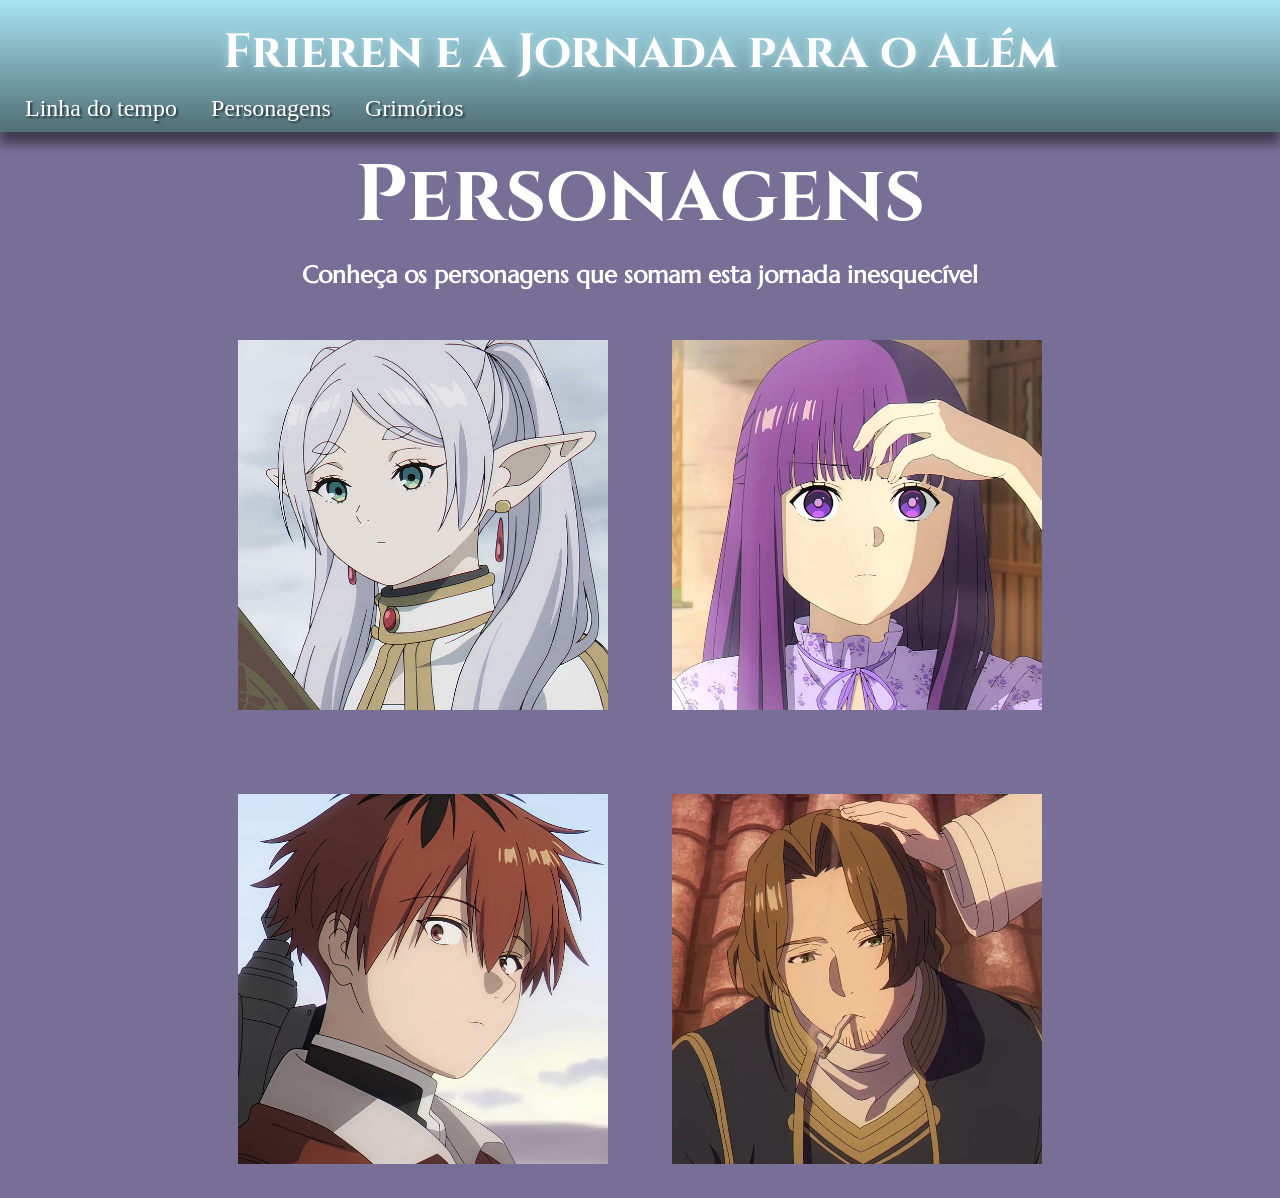
==== personagens.html @ 3472b3a9 "Arrumei o link da página principal" ====
<!DOCTYPE html>
<html lang="pt-br">
<head>
    <meta charset="UTF-8">
    <meta name="viewport" content="width=device-width, initial-scale=1.0">
    <title>Document</title>
    <link rel="stylesheet" href="personagens.css">
</head>
<body>
    <header>
            <h1>Frieren e a Jornada para o Além</h1>
            <nav>
                <a href="index.html">Linha do tempo</a>
                <a href="personagens.html">Personagens</a>
                <a href="">Grimórios</a>
            </nav>
        </header>
        <h1>Personagens</h1>
        <h2>Conheça os personagens que somam esta jornada inesquecível</h2>

        
              <main>
                  <section class="personagem">
                    <img src="imagenspersonagens/frieren.jpg" alt="Frieren">
                    <h1 class="frieren">Frieren</h1>
                    <p class="frieren">Uma maga elfa que participou da jornada responsável por derrotar o Rei Demônio. Após a morte de seus antigos companheiros, Frieren embarca em uma nova viagem para compreender melhor os sentimentos humanos e o valor do tempo compartilhado com aqueles que amamos.</p>
                    </section>
                    <section class="personagem">
                    <img src="imagenspersonagens/fern.jpg" alt="Fern">
                    <h1>Fern</h1>
                    <p>Aprendiz de Frieren e uma das magas mais talentosas de sua geração. Determinada, responsável e extremamente dedicada aos estudos mágicos, Fern acompanha sua mestra em busca de novos conhecimentos e experiências.</p>
                    </section>
                    <section class="personagem">
                    <img src="imagenspersonagens/stark.jpg" alt="Stark">
                    <h1>Stark</h1>
                    <p>Um jovem guerreiro treinado por Eisen. Apesar de sua personalidade insegura, possui grande coragem e força em batalha. Sua determinação em proteger seus amigos faz dele um companheiro indispensável na jornada.</p>
                    </section>
                    <section class="personagem">
                    <img src="imagenspersonagens/sein.jpg" alt="Sein">
                    <h1>Sein</h1>
                    <p>Sein é um sacerdote talentoso e de meia-idade que se junta brevemente ao grupo da maga Frieren em sua jornada. Embora seja um excelente curandeiro com grande potencial, ele decide deixar o grupo posteriormente para seguir sua própria missão pessoal na esperança de reencontrar um amigo de infância.</p>
                    </section>
              </main>
        
</body>
</html>
---- personagens.css ----
@charset "UTF-8";

@import url('https://fonts.googleapis.com/css2?family=Bebas+Neue&family=Cinzel:wght@400..900&family=Playwrite+AT:ital,wght@0,100..400;1,100..400&family=Work+Sans:ital,wght@0,100..900;1,100..900&display=swap');

@import url('https://fonts.googleapis.com/css2?family=Bebas+Neue&family=Cinzel:wght@400..900&family=Playfair+Display+SC:ital,wght@0,400;0,700;0,900;1,400;1,700;1,900&family=Playfair+Display:ital,wght@0,400..900;1,400..900&family=Playwrite+AT:ital,wght@0,100..400;1,100..400&family=Work+Sans:ital,wght@0,100..900;1,100..900&display=swap');

@import url('https://fonts.googleapis.com/css2?family=Bebas+Neue&family=Cinzel:wght@400..900&family=Marcellus&family=Passion+One:wght@400;700;900&family=Playfair+Display+SC:ital,wght@0,400;0,700;0,900;1,400;1,700;1,900&family=Playfair+Display:ital,wght@0,400..900;1,400..900&family=Playwrite+AT:ital,wght@0,100..400;1,100..400&family=Sriracha&family=Work+Sans:ital,wght@0,100..900;1,100..900&display=swap');

:root {
    --roxo: #434573;
    --azul: #A7E4F2;
    --verde: #8ab47e;
    --amarelo: #D9BA82;
    --vermelho: #A65851;
}
* {
    padding: 0px;
    margin: 0px;
}
body {
    background-color: #53497ac9;
}
header {
    background-image: linear-gradient( to bottom, var(--azul), #506e75);
    box-shadow: 0px 12px 10px rgba(0, 0, 0, 0.459);
    padding: px;
    position: sticky;
    top: 0;
}
header h1 {
    text-align: center;
    padding-top: 20px;
    color: white;
    font:  bold 3em 'Cinzel', sans-serif;
    text-shadow: 0px 0px 10px lightblue;
}
h1 {
    text-align: center;
    font-family: 'Cinzel';
    color: white;
    font-size: 5em;
    padding-top: 10px;
}
h2 {
    text-align: center;
    color: white;
    font-size: 1.5em;
    font-family: 'Marcellus';
    padding-top: 10px;
}
nav {
    padding: 10px;

}
nav a{
    padding: 5px;
    font-size: 1.5em;
    margin: 10px;
    text-decoration: none;
    color: white;
    text-shadow: 2px 2px 2px rgba(0, 0, 0, 0.541);
    border-radius: 10px;
    transition-duration: 1s;

}
nav a:hover{
    background-color: var(--vermelho);
    text-decoration: underline;
    color: white;
}
main {
    text-align: center;
}
.personagem {
    display: inline-block;
    vertical-align:  top;
}
section {
    color: white;
    padding-bottom: 30px;
}
section p {
    width: 370px;
    margin: auto;
    margin-top: 10px;
    font-size: 1.5em;
}
.personagem {
    transition-duration: 1s;
}
.personagem h1, p {
    display: none;
}
.personagem:hover {
    margin-top: 10px;
}
.personagem:hover h1 {
    display: block;
}
.personagem:hover p {
    display: block;
}
img {
    width: 370px;
    margin: 50px 30px 0px 30px;
}
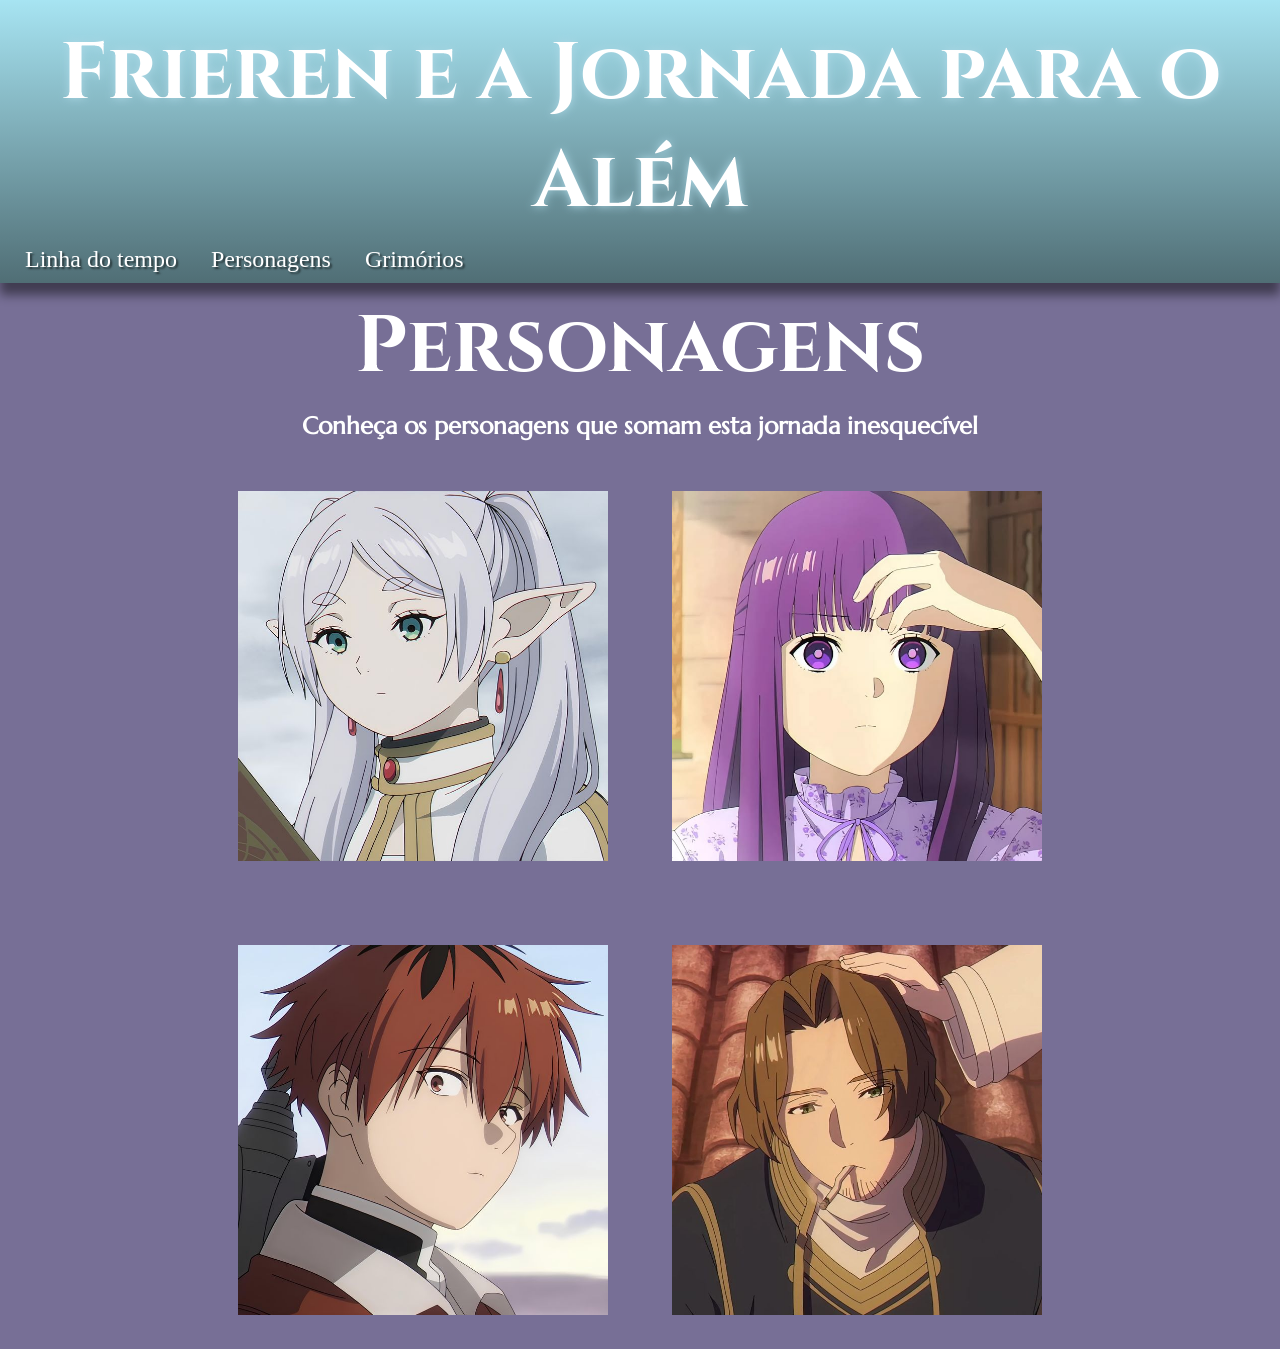
==== commit 13482e65: "Alterei apenas ao H1 Personagens" ====
--- a/personagens.html
+++ b/personagens.html
@@ -15,7 +15,7 @@
                 <a href="">Grimórios</a>
             </nav>
         </header>
-        <h1>Personagens</h1>
+        <h1 style="margin: auto;">Personagens</h1>
         <h2>Conheça os personagens que somam esta jornada inesquecível</h2>
 
         
--- a/personagens.css
+++ b/personagens.css
@@ -31,7 +31,7 @@
     text-align: center;
     padding-top: 20px;
     color: white;
-    font:  bold 3em 'Cinzel', sans-serif;
+    font:  bold 'Cinzel', sans-serif;
     text-shadow: 0px 0px 10px lightblue;
 }
 h1 {
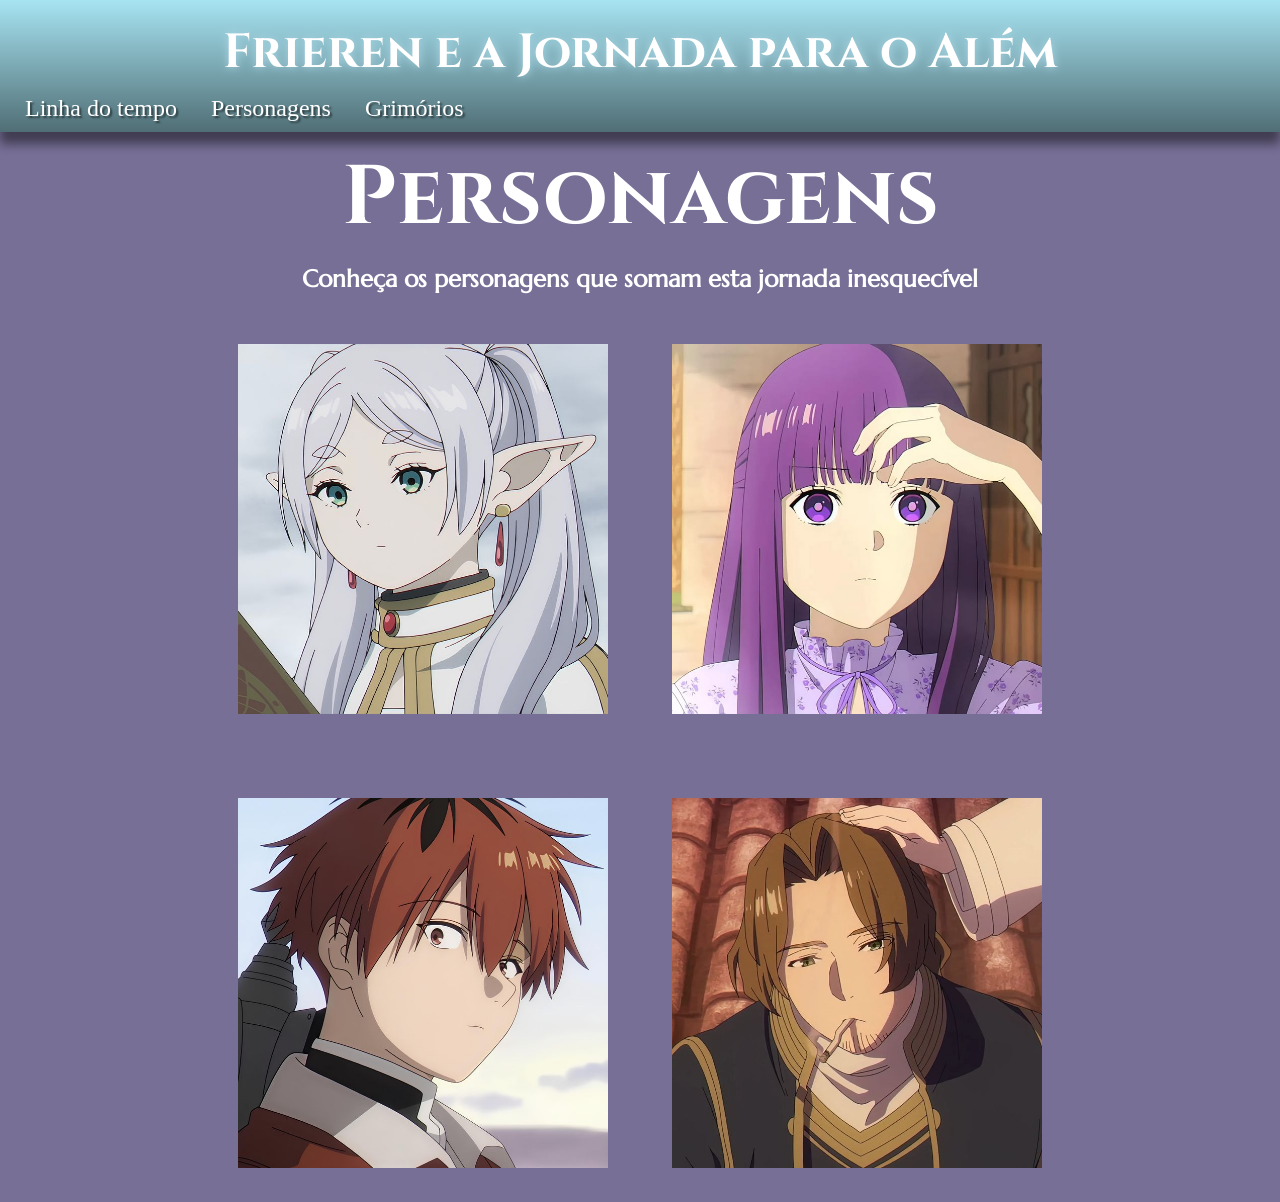
==== commit 4b796e1b: "Consegui deixar o título da aba personagens responsivo" ====
--- a/personagens.html
+++ b/personagens.html
@@ -15,7 +15,7 @@
                 <a href="">Grimórios</a>
             </nav>
         </header>
-        <h1 style="margin: auto;">Personagens</h1>
+        <h1 style="font-size: 6.5vw;">Personagens</h1>
         <h2>Conheça os personagens que somam esta jornada inesquecível</h2>
 
         
--- a/personagens.css
+++ b/personagens.css
@@ -31,8 +31,28 @@
     text-align: center;
     padding-top: 20px;
     color: white;
-    font:  bold 'Cinzel', sans-serif;
+    font:  bold 3em 'Cinzel', sans-serif;
     text-shadow: 0px 0px 10px lightblue;
+}
+nav {
+    padding: 10px;
+}
+nav a{
+    padding: 5px;
+    font-size: 1.5em;
+    margin: 10px;
+    text-decoration: none;
+    color: white;
+    text-shadow: 2px 2px 2px rgba(0, 0, 0, 0.541);
+    border-radius: 10px;
+    transition-duration: 1s;
+
+}
+nav a:hover{
+    background-color: var(--vermelho);
+    text-decoration: underline;
+    color: white;
+
 }
 h1 {
     text-align: center;
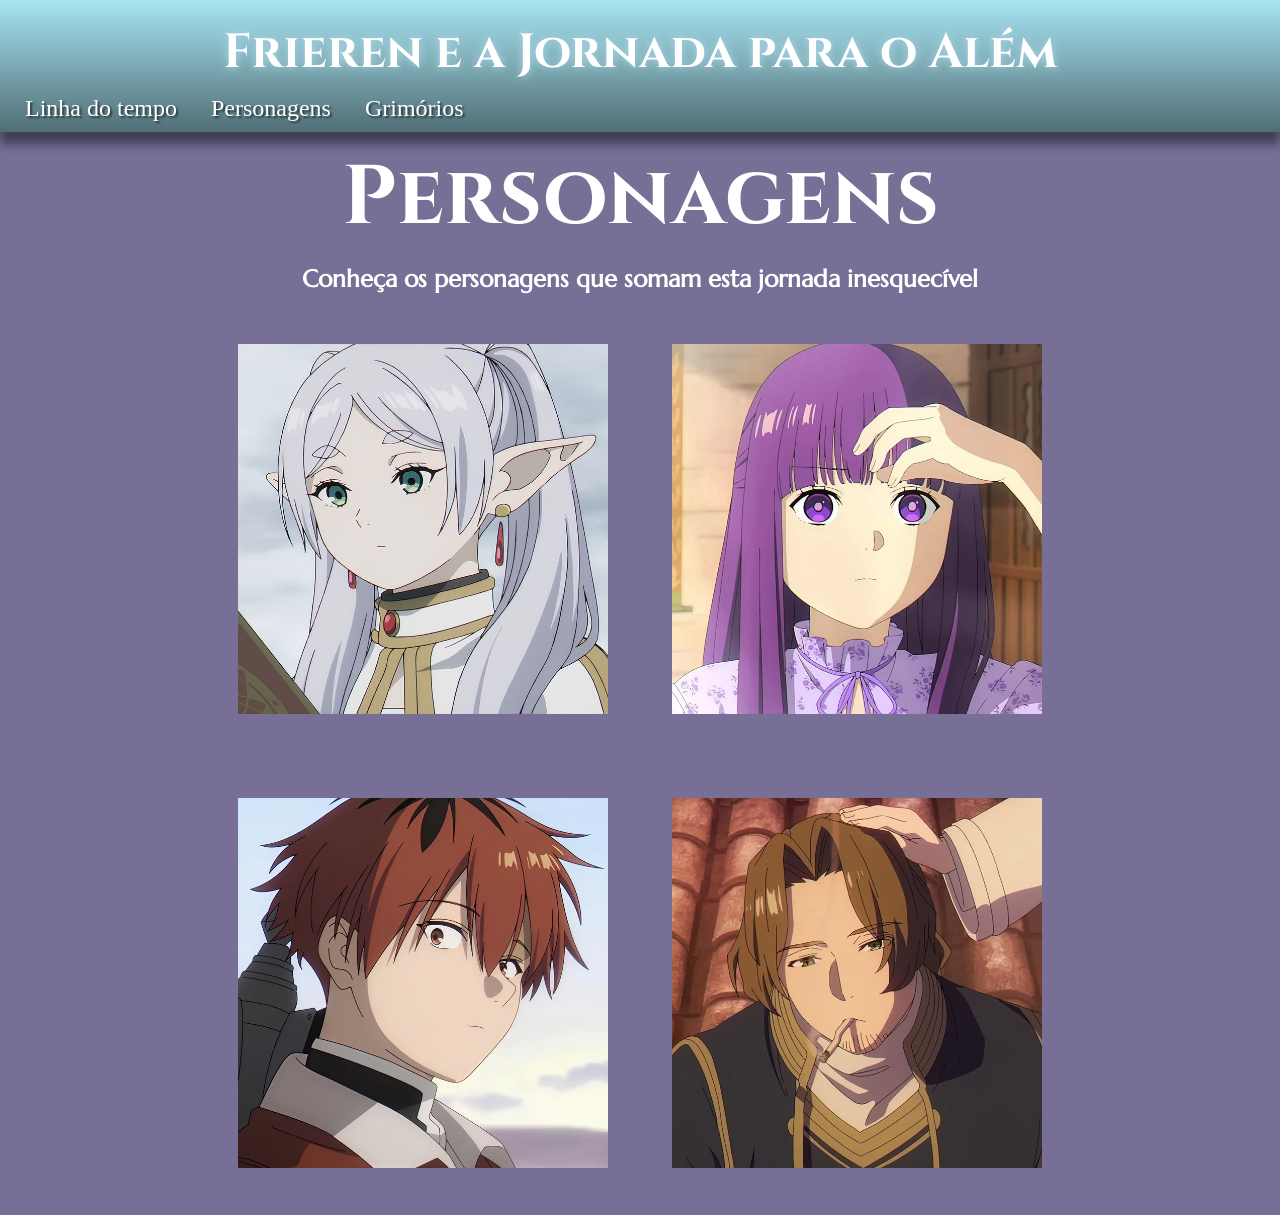
==== commit eceb4186: "Adicionei o video da frieren" ====
--- a/personagens.html
+++ b/personagens.html
@@ -41,6 +41,6 @@
                     <p>Sein é um sacerdote talentoso e de meia-idade que se junta brevemente ao grupo da maga Frieren em sua jornada. Embora seja um excelente curandeiro com grande potencial, ele decide deixar o grupo posteriormente para seguir sua própria missão pessoal na esperança de reencontrar um amigo de infância.</p>
                     </section>
               </main>
-        
+              <iframe id="aura" width="560" height="315" src="https://www.youtube.com/embed/IJ8QdZYJzbM?si=khsZlDmOWi45ivBB" title="YouTube video player" frameborder="0" allow="accelerometer; autoplay; clipboard-write; encrypted-media; gyroscope; picture-in-picture; web-share" referrerpolicy="strict-origin-when-cross-origin" allowfullscreen> </iframe>
 </body>
 </html>
--- a/personagens.css
+++ b/personagens.css
@@ -46,7 +46,6 @@
     text-shadow: 2px 2px 2px rgba(0, 0, 0, 0.541);
     border-radius: 10px;
     transition-duration: 1s;
-
 }
 nav a:hover{
     background-color: var(--vermelho);
@@ -123,4 +122,10 @@
 img {
     width: 370px;
     margin: 50px 30px 0px 30px;
+}
+#aura {
+    position: absolute;
+    top: 100%;
+    left: 37%;
+    margin: auto;
 }
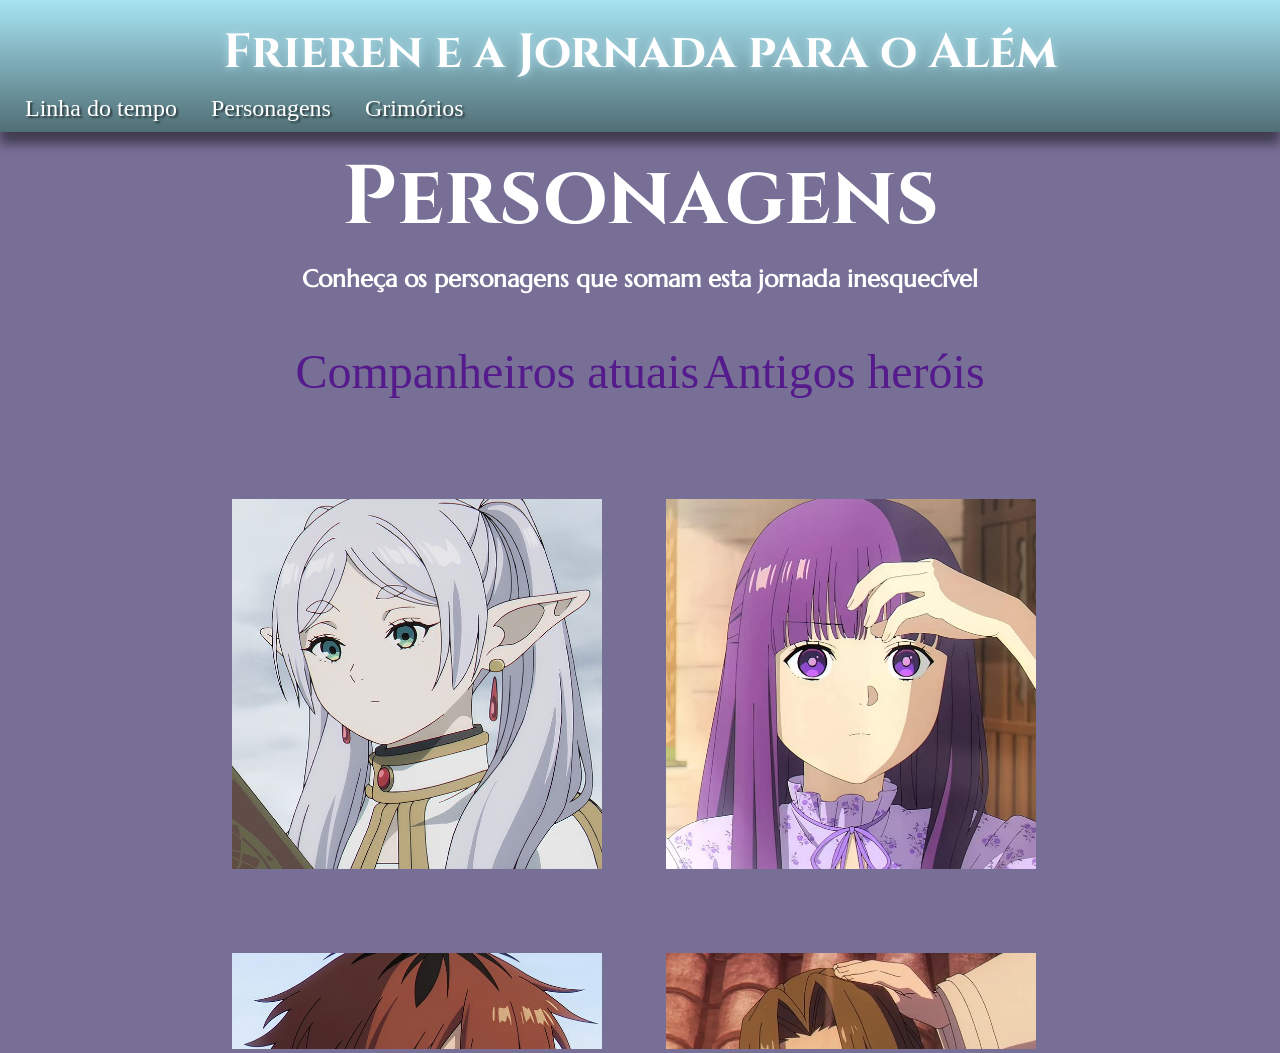
==== commit 41c14369: "Fiz o segundo iframe contendo o restante dos personagens" ====
--- a/personagens.html
+++ b/personagens.html
@@ -18,29 +18,40 @@
         <h1 style="font-size: 6.5vw;">Personagens</h1>
         <h2>Conheça os personagens que somam esta jornada inesquecível</h2>
 
+        <section id="botao">
+            <a href="">Companheiros atuais</a>
+            <a href="">Antigos heróis</a>
+        </section>
         
-              <main>
+        <iframe src="primarios.html" name="principal" frameborder="0"></iframe>
+
+            <!-- <main>
                   <section class="personagem">
+
                     <img src="imagenspersonagens/frieren.jpg" alt="Frieren">
-                    <h1 class="frieren">Frieren</h1>
-                    <p class="frieren">Uma maga elfa que participou da jornada responsável por derrotar o Rei Demônio. Após a morte de seus antigos companheiros, Frieren embarca em uma nova viagem para compreender melhor os sentimentos humanos e o valor do tempo compartilhado com aqueles que amamos.</p>
+                    <h1>Frieren</h1>
+                    <p>Uma maga elfa que participou da jornada responsável por derrotar o Rei Demônio. Após a morte de seus antigos companheiros, Frieren embarca em uma nova viagem para compreender melhor os sentimentos humanos e o valor do tempo compartilhado com aqueles que amamos.</p>
+
                     </section>
                     <section class="personagem">
                     <img src="imagenspersonagens/fern.jpg" alt="Fern">
                     <h1>Fern</h1>
                     <p>Aprendiz de Frieren e uma das magas mais talentosas de sua geração. Determinada, responsável e extremamente dedicada aos estudos mágicos, Fern acompanha sua mestra em busca de novos conhecimentos e experiências.</p>
                     </section>
+
                     <section class="personagem">
                     <img src="imagenspersonagens/stark.jpg" alt="Stark">
                     <h1>Stark</h1>
                     <p>Um jovem guerreiro treinado por Eisen. Apesar de sua personalidade insegura, possui grande coragem e força em batalha. Sua determinação em proteger seus amigos faz dele um companheiro indispensável na jornada.</p>
                     </section>
+
                     <section class="personagem">
                     <img src="imagenspersonagens/sein.jpg" alt="Sein">
                     <h1>Sein</h1>
                     <p>Sein é um sacerdote talentoso e de meia-idade que se junta brevemente ao grupo da maga Frieren em sua jornada. Embora seja um excelente curandeiro com grande potencial, ele decide deixar o grupo posteriormente para seguir sua própria missão pessoal na esperança de reencontrar um amigo de infância.</p>
                     </section>
-              </main>
-              <iframe id="aura" width="560" height="315" src="https://www.youtube.com/embed/IJ8QdZYJzbM?si=khsZlDmOWi45ivBB" title="YouTube video player" frameborder="0" allow="accelerometer; autoplay; clipboard-write; encrypted-media; gyroscope; picture-in-picture; web-share" referrerpolicy="strict-origin-when-cross-origin" allowfullscreen> </iframe>
-</body>
+              </main>-->
+              
+             <!--  <iframe id="aura" height="315" src="https://www.youtube.com/embed/IJ8QdZYJzbM?si=khsZlDmOWi45ivBB" title="YouTube video player" frameborder="0" allow="accelerometer; autoplay; clipboard-write; encrypted-media; gyroscope; picture-in-picture; web-share" referrerpolicy="strict-origin-when-cross-origin" allowfullscreen> </iframe>
+              </body>-->
 </html>
--- a/personagens.css
+++ b/personagens.css
@@ -87,7 +87,8 @@
     text-decoration: underline;
     color: white;
 }
-main {
+
+/*main {
     text-align: center;
 }
 .personagem {
@@ -122,10 +123,25 @@
 img {
     width: 370px;
     margin: 50px 30px 0px 30px;
+}*/
+iframe {
+    width: 99vw;
+    height: 600px;
+
+}
+#botao {
+    padding: 50px 0px;
+    text-align: center;
+}
+#botao > a {
+    text-decoration: none;
+    font-size: 3em;
+    font-family: ;
+}
+#botao > a:hover {
+    text-decoration: underline;
 }
 #aura {
-    position: absolute;
-    top: 100%;
-    left: 37%;
+    padding: -50px;
     margin: auto;
 }
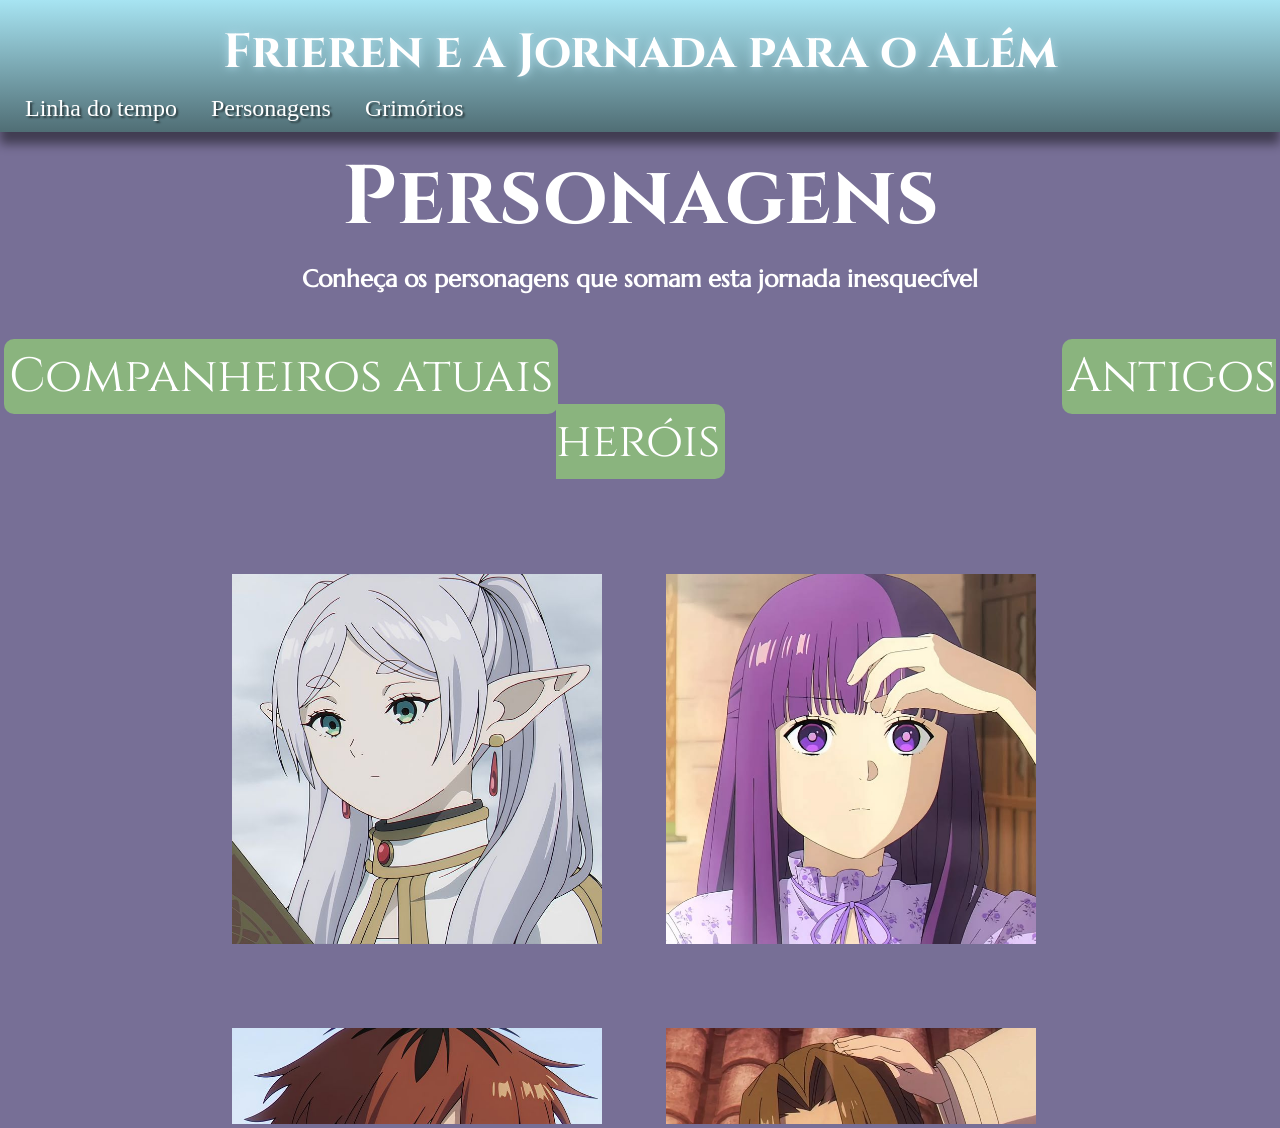
==== commit d3e61067: "Adicionei os botões dos personagens Só falta adicionar os iframes" ====
--- a/personagens.html
+++ b/personagens.html
@@ -19,8 +19,8 @@
         <h2>Conheça os personagens que somam esta jornada inesquecível</h2>
 
         <section id="botao">
-            <a href="">Companheiros atuais</a>
-            <a href="">Antigos heróis</a>
+            <a href="" id="companheiros">Companheiros atuais</a>
+            <a href="" id="antigos">Antigos heróis</a>
         </section>
         
         <iframe src="primarios.html" name="principal" frameborder="0"></iframe>
--- a/personagens.css
+++ b/personagens.css
@@ -136,10 +136,21 @@
 #botao > a {
     text-decoration: none;
     font-size: 3em;
-    font-family: ;
+    color: white;
+    background-color: var(--verde);
+    font-family: 'Cinzel';
+    border-radius: 10px;
+    padding: 5px;
+    box-sizing: border-box;
+    transition-duration: 0.5s;
 }
-#botao > a:hover {
-    text-decoration: underline;
+#botao a:hover {
+    border: 2px solid white;
+    box-shadow: 0px 0px 10px rgba(255, 255, 255, 0.973);
+    font-size: 2.5em;
+}
+#companheiros {
+    margin-right: 500px;
 }
 #aura {
     padding: -50px;
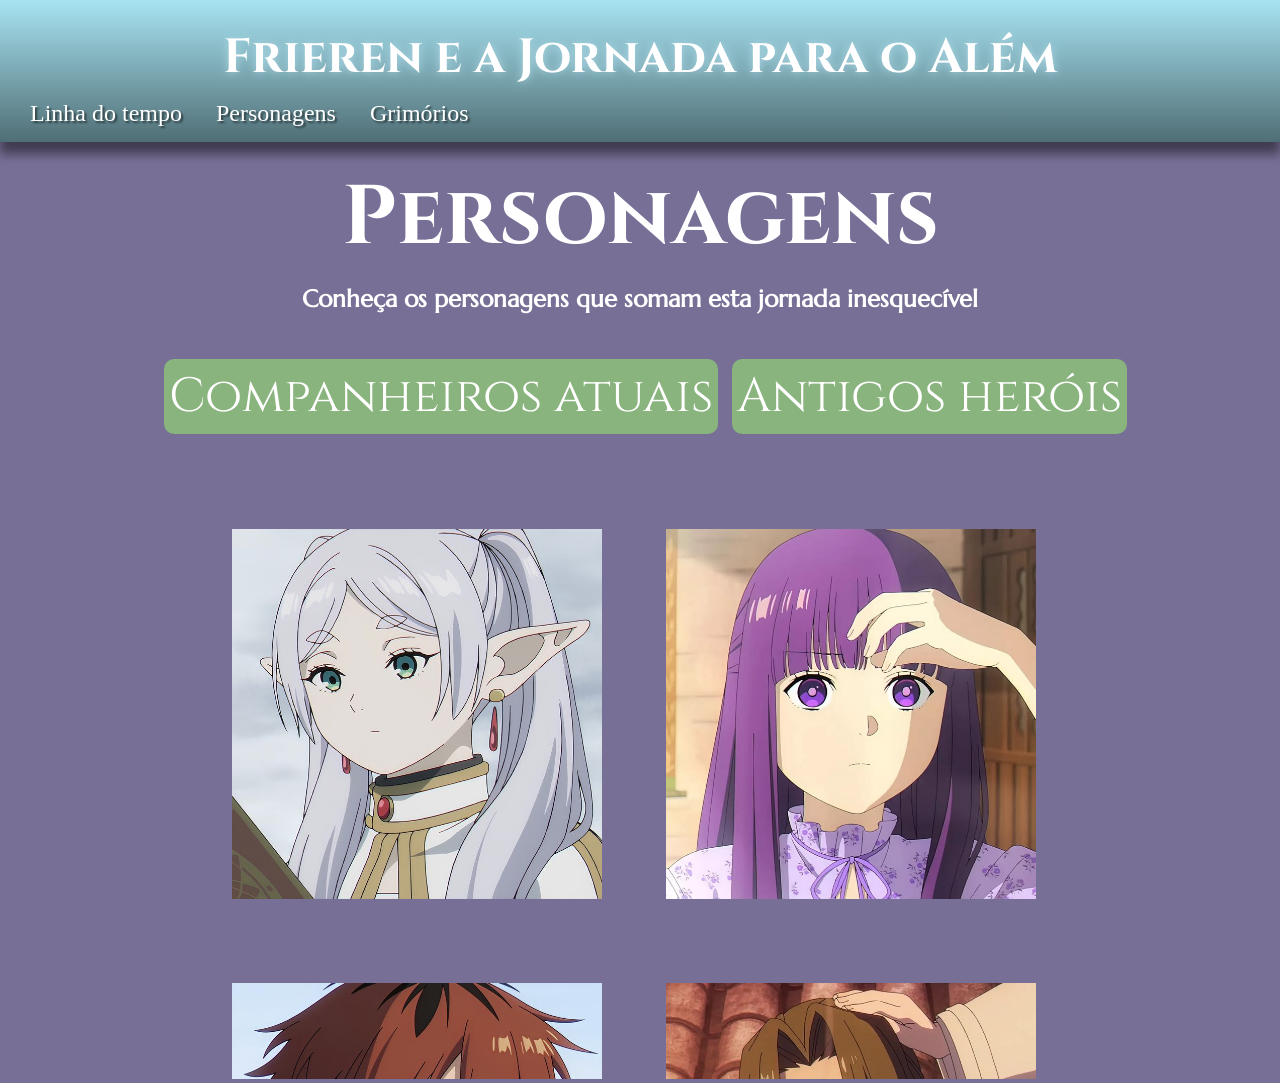
==== commit 8e03f5d4: "Arrumei apenas o header que estava estranho" ====
--- a/personagens.html
+++ b/personagens.html
@@ -19,39 +19,9 @@
         <h2>Conheça os personagens que somam esta jornada inesquecível</h2>
 
         <section id="botao">
-            <a href="" id="companheiros">Companheiros atuais</a>
-            <a href="" id="antigos">Antigos heróis</a>
+            <a href="primarios.html" target="personagens" id="companheiros">Companheiros atuais</a>
+            <a href="secundarios.html" target="personagens" id="antigos">Antigos heróis</a>
         </section>
         
-        <iframe src="primarios.html" name="principal" frameborder="0"></iframe>
-
-            <!-- <main>
-                  <section class="personagem">
-
-                    <img src="imagenspersonagens/frieren.jpg" alt="Frieren">
-                    <h1>Frieren</h1>
-                    <p>Uma maga elfa que participou da jornada responsável por derrotar o Rei Demônio. Após a morte de seus antigos companheiros, Frieren embarca em uma nova viagem para compreender melhor os sentimentos humanos e o valor do tempo compartilhado com aqueles que amamos.</p>
-
-                    </section>
-                    <section class="personagem">
-                    <img src="imagenspersonagens/fern.jpg" alt="Fern">
-                    <h1>Fern</h1>
-                    <p>Aprendiz de Frieren e uma das magas mais talentosas de sua geração. Determinada, responsável e extremamente dedicada aos estudos mágicos, Fern acompanha sua mestra em busca de novos conhecimentos e experiências.</p>
-                    </section>
-
-                    <section class="personagem">
-                    <img src="imagenspersonagens/stark.jpg" alt="Stark">
-                    <h1>Stark</h1>
-                    <p>Um jovem guerreiro treinado por Eisen. Apesar de sua personalidade insegura, possui grande coragem e força em batalha. Sua determinação em proteger seus amigos faz dele um companheiro indispensável na jornada.</p>
-                    </section>
-
-                    <section class="personagem">
-                    <img src="imagenspersonagens/sein.jpg" alt="Sein">
-                    <h1>Sein</h1>
-                    <p>Sein é um sacerdote talentoso e de meia-idade que se junta brevemente ao grupo da maga Frieren em sua jornada. Embora seja um excelente curandeiro com grande potencial, ele decide deixar o grupo posteriormente para seguir sua própria missão pessoal na esperança de reencontrar um amigo de infância.</p>
-                    </section>
-              </main>-->
-              
-             <!--  <iframe id="aura" height="315" src="https://www.youtube.com/embed/IJ8QdZYJzbM?si=khsZlDmOWi45ivBB" title="YouTube video player" frameborder="0" allow="accelerometer; autoplay; clipboard-write; encrypted-media; gyroscope; picture-in-picture; web-share" referrerpolicy="strict-origin-when-cross-origin" allowfullscreen> </iframe>
-              </body>-->
+        <iframe src="primarios.html" name="personagens" frameborder="0"></iframe>
 </html>
--- a/personagens.css
+++ b/personagens.css
@@ -19,17 +19,17 @@
 }
 body {
     background-color: #53497ac9;
+    width: 100vw;
 }
 header {
     background-image: linear-gradient( to bottom, var(--azul), #506e75);
     box-shadow: 0px 12px 10px rgba(0, 0, 0, 0.459);
-    padding: px;
+    padding: 5px;
     position: sticky;
     top: 0;
 }
 header h1 {
     text-align: center;
-    padding-top: 20px;
     color: white;
     font:  bold 3em 'Cinzel', sans-serif;
     text-shadow: 0px 0px 10px lightblue;
@@ -51,14 +51,13 @@
     background-color: var(--vermelho);
     text-decoration: underline;
     color: white;
-
 }
 h1 {
     text-align: center;
     font-family: 'Cinzel';
+    font-size: 3em;
     color: white;
-    font-size: 5em;
-    padding-top: 10px;
+    margin-top: 20px;
 }
 h2 {
     text-align: center;
@@ -67,78 +66,25 @@
     font-family: 'Marcellus';
     padding-top: 10px;
 }
-nav {
-    padding: 10px;
-
+::-webkit-scrollbar {
+    width: 0px;
+    height: 0px;
 }
-nav a{
-    padding: 5px;
-    font-size: 1.5em;
-    margin: 10px;
-    text-decoration: none;
-    color: white;
-    text-shadow: 2px 2px 2px rgba(0, 0, 0, 0.541);
-    border-radius: 10px;
-    transition-duration: 1s;
-
-}
-nav a:hover{
-    background-color: var(--vermelho);
-    text-decoration: underline;
-    color: white;
-}
-
-/*main {
-    text-align: center;
-}
-.personagem {
-    display: inline-block;
-    vertical-align:  top;
-}
-section {
-    color: white;
-    padding-bottom: 30px;
-}
-section p {
-    width: 370px;
-    margin: auto;
-    margin-top: 10px;
-    font-size: 1.5em;
-}
-.personagem {
-    transition-duration: 1s;
-}
-.personagem h1, p {
-    display: none;
-}
-.personagem:hover {
-    margin-top: 10px;
-}
-.personagem:hover h1 {
-    display: block;
-}
-.personagem:hover p {
-    display: block;
-}
-img {
-    width: 370px;
-    margin: 50px 30px 0px 30px;
-}*/
 iframe {
     width: 99vw;
     height: 600px;
-
 }
 #botao {
     padding: 50px 0px;
     text-align: center;
+    display: block;
 }
 #botao > a {
     text-decoration: none;
     font-size: 3em;
+    font-family: 'Cinzel';
     color: white;
     background-color: var(--verde);
-    font-family: 'Cinzel';
     border-radius: 10px;
     padding: 5px;
     box-sizing: border-box;
@@ -150,9 +96,5 @@
     font-size: 2.5em;
 }
 #companheiros {
-    margin-right: 500px;
-}
-#aura {
-    padding: -50px;
-    margin: auto;
+    margin: 10px;
 }
